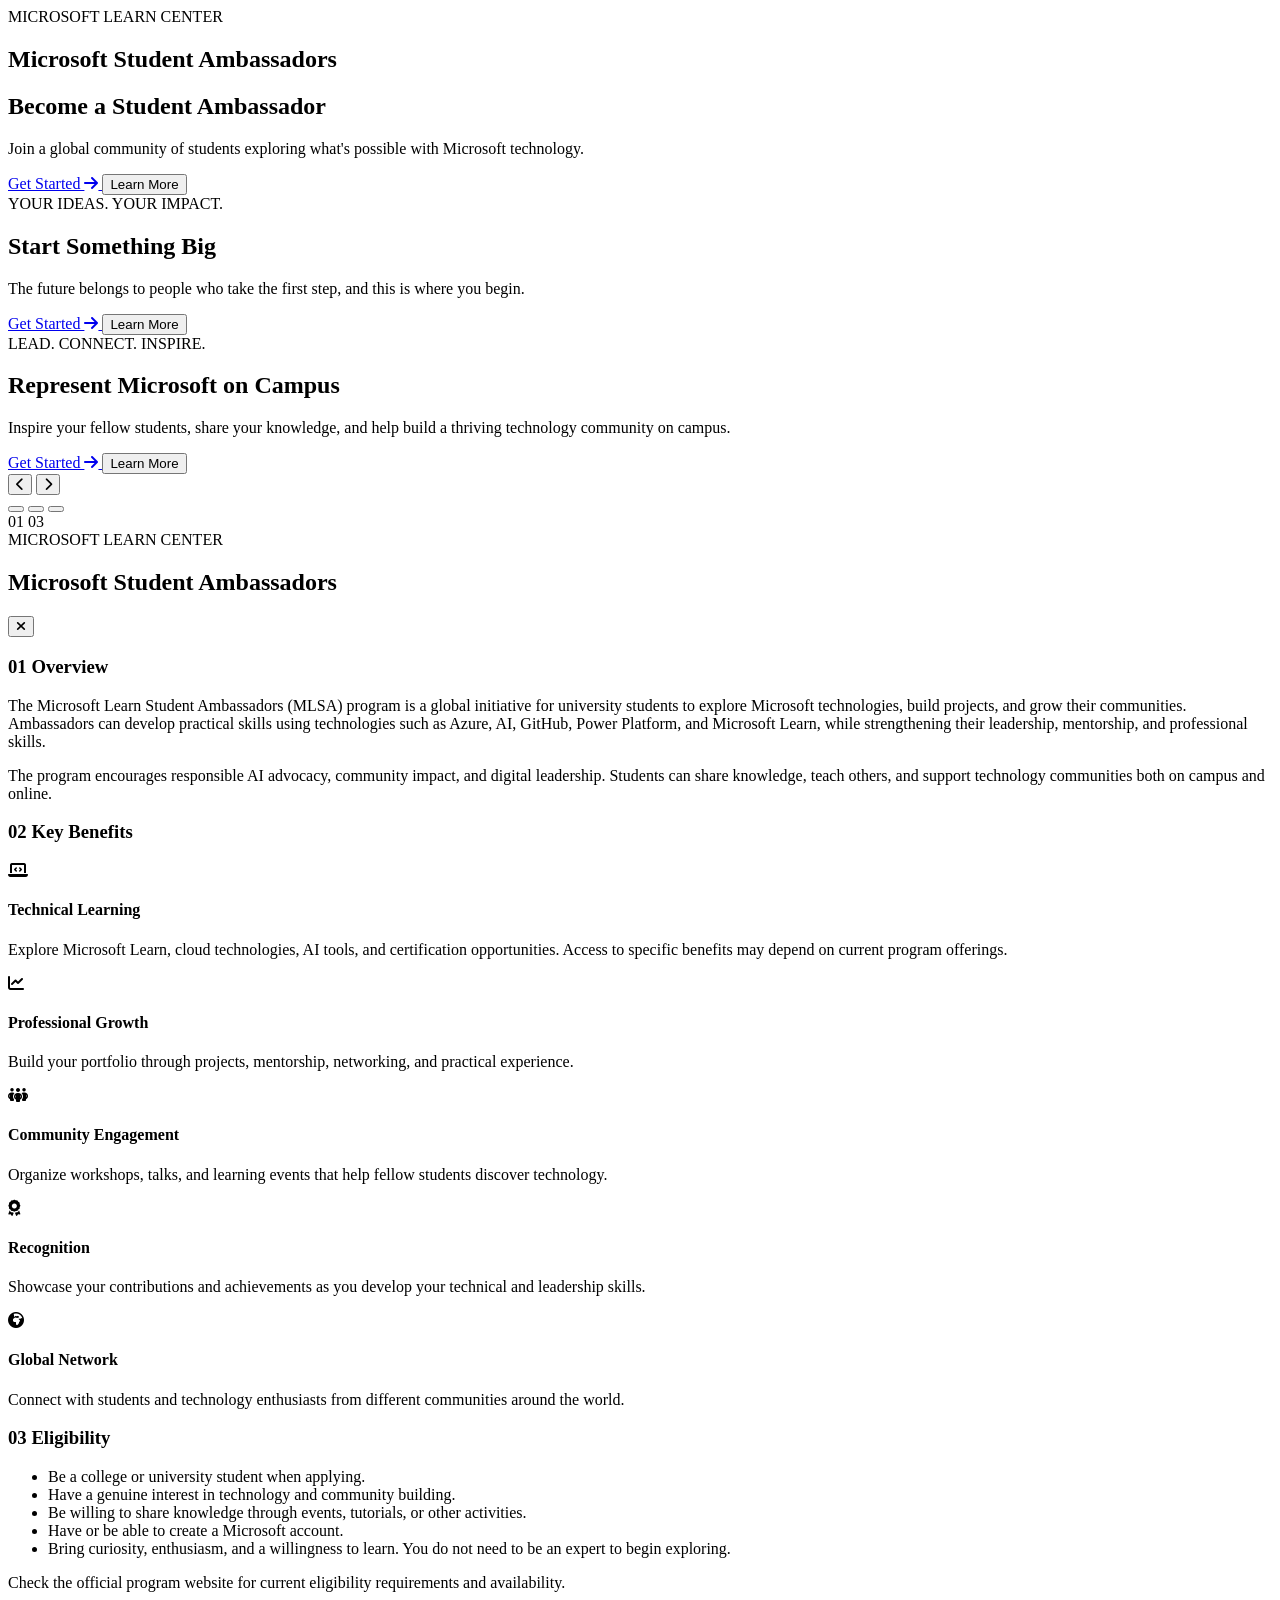
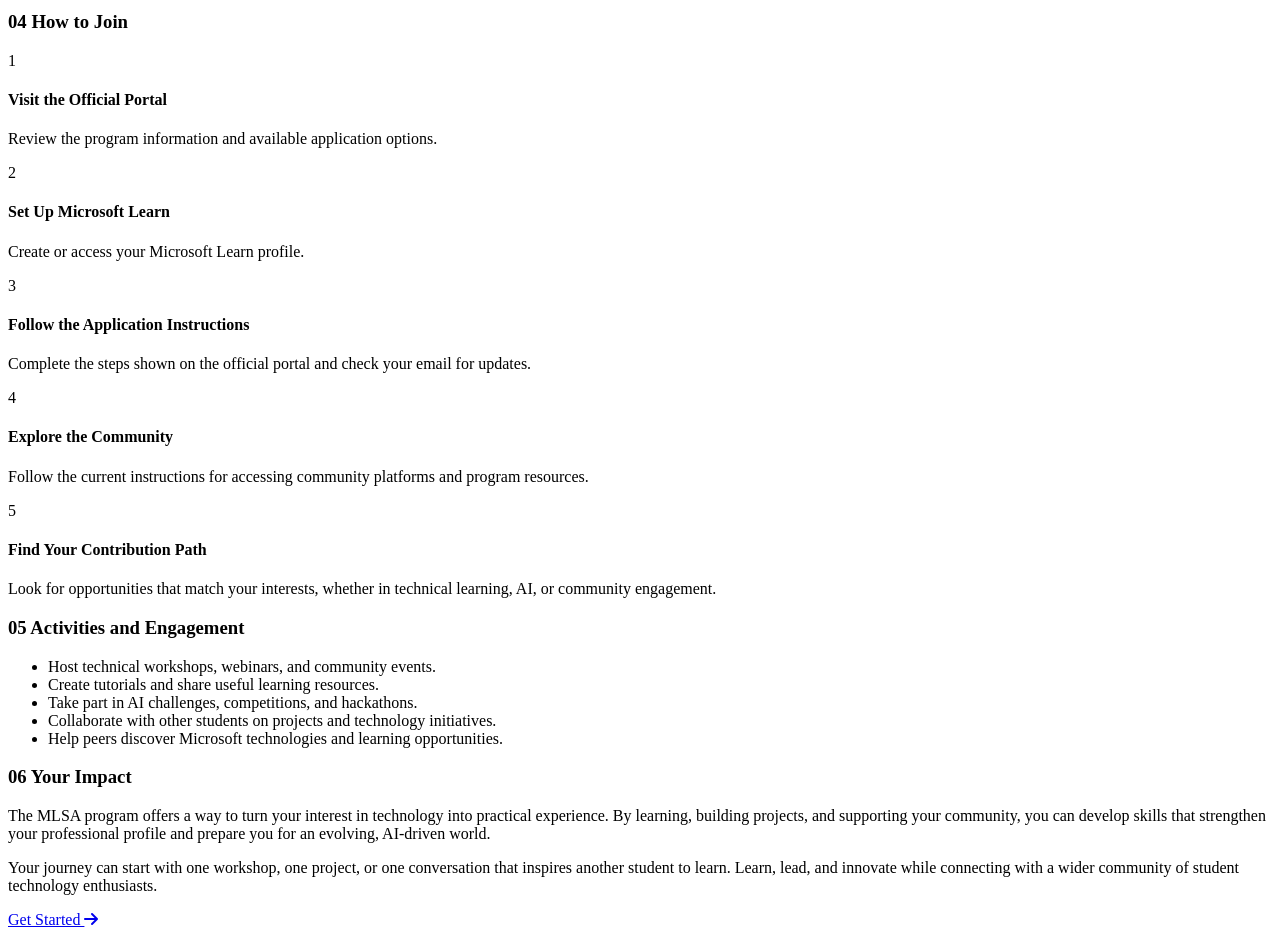
==== ambassadors.html @ e029a420 "Add files via upload" ====
<!DOCTYPE html>
<html lang="en">
<head>
    <meta charset="UTF-8">
    <meta name="viewport" content="width=device-width, initial-scale=1.0">

    <title>Microsoft Student Ambassadors | Adeleke University</title>

    <!-- Google Fonts -->
    <link rel="preconnect" href="https://fonts.googleapis.com">
    <link rel="preconnect" href="https://fonts.gstatic.com" crossorigin>
    <link href="https://fonts.googleapis.com/css2?family=Poppins:wght@300;400;500;600;700;800&display=swap" rel="stylesheet">

    <!-- Font Awesome -->
    <link rel="stylesheet"
          href="https://cdnjs.cloudflare.com/ajax/libs/font-awesome/6.5.2/css/all.min.css">

    <!-- Page CSS -->
    <link rel="stylesheet" href="assets/css/ambassadors.css">
</head>

<body>

    <!-- ================= HERO SLIDER ================= -->

    <section class="ambassador-slider" id="ambassadorSlider">

        <!-- SLIDE 1 -->
        <div class="slide active">

            <div class="slide-background slide-one"></div>

            <div class="slide-overlay"></div>

            <div class="slide-content">

                <span class="slide-label">MICROSOFT LEARN CENTER</span>

                <h1>Microsoft Student Ambassadors</h1>

                <h2>Become a Student Ambassador</h2>

                <p>
                    Join a global community of students exploring what's
                    possible with Microsoft technology.
                </p>

                <div class="slide-buttons">

                    <a href="#get-started" class="slide-btn primary-btn">
                        Get Started
                        <i class="fa-solid fa-arrow-right"></i>
                    </a>

                    <button type="button" class="slide-btn secondary-btn open-info-modal">
                        Learn More
                    </button>

                </div>

            </div>

        </div>


        <!-- SLIDE 2 -->
        <div class="slide">

            <div class="slide-background slide-two"></div>

            <div class="slide-overlay"></div>

            <div class="slide-content">

                <span class="slide-label">YOUR IDEAS. YOUR IMPACT.</span>

                <h1>Start Something Big</h1>

                <p>
                    The future belongs to people who take the first step,
                    and this is where you begin.
                </p>

                <div class="slide-buttons">

                    <a href="#get-started" class="slide-btn primary-btn">
                        Get Started
                        <i class="fa-solid fa-arrow-right"></i>
                    </a>

                    <button type="button" class="slide-btn secondary-btn open-info-modal">
                        Learn More
                    </button>

                </div>

            </div>

        </div>


        <!-- SLIDE 3 -->
        <div class="slide">

            <div class="slide-background slide-three"></div>

            <div class="slide-overlay"></div>

            <div class="slide-content">

                <span class="slide-label">LEAD. CONNECT. INSPIRE.</span>

                <h1>Represent Microsoft on Campus</h1>

                <p>
                    Inspire your fellow students, share your knowledge,
                    and help build a thriving technology community on campus.
                </p>

                <div class="slide-buttons">

                    <a href="#get-started" class="slide-btn primary-btn">
                        Get Started
                        <i class="fa-solid fa-arrow-right"></i>
                    </a>

                    <button type="button" class="slide-btn secondary-btn open-info-modal">
                        Learn More
                    </button>

                </div>

            </div>

        </div>


        <!-- PREVIOUS BUTTON -->
        <button class="slider-arrow prev-arrow"
                id="prevSlide"
                aria-label="Previous slide">

            <i class="fa-solid fa-chevron-left"></i>

        </button>


        <!-- NEXT BUTTON -->
        <button class="slider-arrow next-arrow"
                id="nextSlide"
                aria-label="Next slide">

            <i class="fa-solid fa-chevron-right"></i>

        </button>


        <!-- SLIDE INDICATORS -->
        <div class="slider-dots">

            <button class="slider-dot active"
                    data-slide="0"
                    aria-label="Go to slide 1"></button>

            <button class="slider-dot"
                    data-slide="1"
                    aria-label="Go to slide 2"></button>

            <button class="slider-dot"
                    data-slide="2"
                    aria-label="Go to slide 3"></button>

        </div>


        <!-- SLIDE COUNTER -->
        <div class="slide-counter">

            <span id="currentSlide">01</span>
            <span class="counter-divider"></span>
            <span>03</span>

        </div>

    </section>


	<!-- ================= AMBASSADOR INFORMATION MODAL ================= -->

<div class="info-modal" id="ambassadorInfoModal"
     role="dialog"
     aria-modal="true"
     aria-labelledby="modalTitle"
     aria-hidden="true">

    <div class="info-modal-backdrop" id="modalBackdrop"></div>

    <div class="info-modal-content">

        <!-- TOP BAR -->
        <div class="modal-header">
            <div>
                <span class="modal-eyebrow">MICROSOFT LEARN CENTER</span>
                <h2 id="modalTitle">Microsoft Student Ambassadors</h2>
            </div>

            <button type="button"
                    class="modal-close"
                    id="closeInfoModal"
                    aria-label="Close information">
                <i class="fa-solid fa-xmark"></i>
            </button>
        </div>


        <!-- SCROLLABLE INFORMATION -->
        <div class="modal-body">

            <section class="info-section">
                <h3><span>01</span> Overview</h3>

                <p>
                    The Microsoft Learn Student Ambassadors (MLSA) program
                    is a global initiative for university students to explore
                    Microsoft technologies, build projects, and grow their
                    communities. Ambassadors can develop practical skills
                    using technologies such as Azure, AI, GitHub, Power
                    Platform, and Microsoft Learn, while strengthening their
                    leadership, mentorship, and professional skills.
                </p>

                <p>
                    The program encourages responsible AI advocacy,
                    community impact, and digital leadership. Students can
                    share knowledge, teach others, and support technology
                    communities both on campus and online.
                </p>
            </section>


            <section class="info-section">
                <h3><span>02</span> Key Benefits</h3>

                <div class="benefit-item">
                    <i class="fa-solid fa-laptop-code"></i>
                    <div>
                        <h4>Technical Learning</h4>
                        <p>
                            Explore Microsoft Learn, cloud technologies,
                            AI tools, and certification opportunities.
                            Access to specific benefits may depend on
                            current program offerings.
                        </p>
                    </div>
                </div>

                <div class="benefit-item">
                    <i class="fa-solid fa-chart-line"></i>
                    <div>
                        <h4>Professional Growth</h4>
                        <p>
                            Build your portfolio through projects,
                            mentorship, networking, and practical experience.
                        </p>
                    </div>
                </div>

                <div class="benefit-item">
                    <i class="fa-solid fa-people-group"></i>
                    <div>
                        <h4>Community Engagement</h4>
                        <p>
                            Organize workshops, talks, and learning events
                            that help fellow students discover technology.
                        </p>
                    </div>
                </div>

                <div class="benefit-item">
                    <i class="fa-solid fa-award"></i>
                    <div>
                        <h4>Recognition</h4>
                        <p>
                            Showcase your contributions and achievements
                            as you develop your technical and leadership skills.
                        </p>
                    </div>
                </div>

                <div class="benefit-item">
                    <i class="fa-solid fa-earth-africa"></i>
                    <div>
                        <h4>Global Network</h4>
                        <p>
                            Connect with students and technology enthusiasts
                            from different communities around the world.
                        </p>
                    </div>
                </div>
            </section>


            <section class="info-section">
                <h3><span>03</span> Eligibility</h3>

                <ul class="info-list">
                    <li>Be a college or university student when applying.</li>
                    <li>Have a genuine interest in technology and community building.</li>
                    <li>Be willing to share knowledge through events, tutorials, or other activities.</li>
                    <li>Have or be able to create a Microsoft account.</li>
                    <li>Bring curiosity, enthusiasm, and a willingness to learn. You do not need to be an expert to begin exploring.</li>
                </ul>

                <p class="small-note">
                    Check the official program website for current eligibility
                    requirements and availability.
                </p>
            </section>


            <section class="info-section">
                <h3><span>04</span> How to Join</h3>

                <div class="join-step">
                    <span>1</span>
                    <div>
                        <h4>Visit the Official Portal</h4>
                        <p>Review the program information and available application options.</p>
                    </div>
                </div>

                <div class="join-step">
                    <span>2</span>
                    <div>
                        <h4>Set Up Microsoft Learn</h4>
                        <p>Create or access your Microsoft Learn profile.</p>
                    </div>
                </div>

                <div class="join-step">
                    <span>3</span>
                    <div>
                        <h4>Follow the Application Instructions</h4>
                        <p>Complete the steps shown on the official portal and check your email for updates.</p>
                    </div>
                </div>

                <div class="join-step">
                    <span>4</span>
                    <div>
                        <h4>Explore the Community</h4>
                        <p>Follow the current instructions for accessing community platforms and program resources.</p>
                    </div>
                </div>

                <div class="join-step">
                    <span>5</span>
                    <div>
                        <h4>Find Your Contribution Path</h4>
                        <p>Look for opportunities that match your interests, whether in technical learning, AI, or community engagement.</p>
                    </div>
                </div>
            </section>


            <section class="info-section">
                <h3><span>05</span> Activities and Engagement</h3>

                <ul class="info-list">
                    <li>Host technical workshops, webinars, and community events.</li>
                    <li>Create tutorials and share useful learning resources.</li>
                    <li>Take part in AI challenges, competitions, and hackathons.</li>
                    <li>Collaborate with other students on projects and technology initiatives.</li>
                    <li>Help peers discover Microsoft technologies and learning opportunities.</li>
                </ul>
            </section>


            <section class="info-section">
                <h3><span>06</span> Your Impact</h3>

                <p>
                    The MLSA program offers a way to turn your interest in
                    technology into practical experience. By learning,
                    building projects, and supporting your community, you
                    can develop skills that strengthen your professional
                    profile and prepare you for an evolving, AI-driven world.
                </p>

                <p>
                    Your journey can start with one workshop, one project,
                    or one conversation that inspires another student to learn.
                    Learn, lead, and innovate while connecting with a wider
                    community of student technology enthusiasts.
                </p>
            </section>

        </div>


        <!-- ONLY ACTION AT THE END -->
        <div class="modal-footer">
            <a href="https://studentambassadors.microsoft.com/"
               class="modal-get-started"
               target="_blank"
               rel="noopener noreferrer">
                Get Started
                <i class="fa-solid fa-arrow-right"></i>
            </a>
        </div>

    </div>
</div>

    <!-- PAGE JAVASCRIPT -->
    <script src="assets/js/ambassadors.js"></script>

</body>
</html>
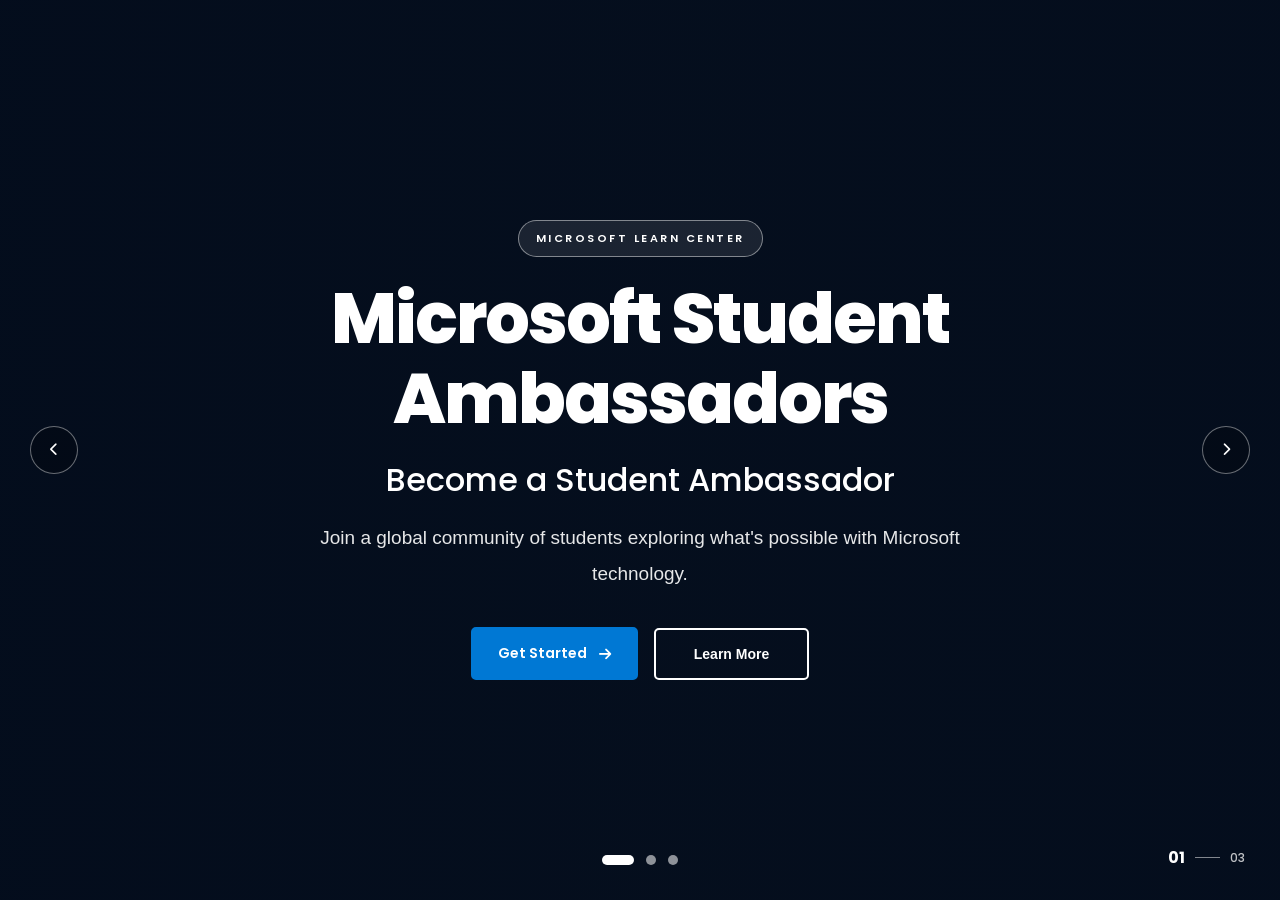
==== commit 8c867f43: "Update ambassadors.html" ====
--- a/ambassadors.html
+++ b/ambassadors.html
@@ -47,7 +47,7 @@
 
                 <div class="slide-buttons">
 
-                    <a href="#get-started" class="slide-btn primary-btn">
+                    <a href="get-started.html" class="slide-btn primary-btn">
                         Get Started
                         <i class="fa-solid fa-arrow-right"></i>
                     </a>
@@ -83,7 +83,7 @@
 
                 <div class="slide-buttons">
 
-                    <a href="#get-started" class="slide-btn primary-btn">
+                    <a href="get-started.html" class="slide-btn primary-btn">
                         Get Started
                         <i class="fa-solid fa-arrow-right"></i>
                     </a>
@@ -119,7 +119,7 @@
 
                 <div class="slide-buttons">
 
-                    <a href="#get-started" class="slide-btn primary-btn">
+                    <a href="get-started.html" class="slide-btn primary-btn">
                         Get Started
                         <i class="fa-solid fa-arrow-right"></i>
                     </a>
@@ -400,7 +400,7 @@
 
         <!-- ONLY ACTION AT THE END -->
         <div class="modal-footer">
-            <a href="https://studentambassadors.microsoft.com/"
+            <a href="get-started.html"
                class="modal-get-started"
                target="_blank"
                rel="noopener noreferrer">
@@ -416,4 +416,4 @@
     <script src="assets/js/ambassadors.js"></script>
 
 </body>
-</html>+</html>
--- a/assets/css/ambassadors.css
+++ b/assets/css/ambassadors.css
@@ -0,0 +1,778 @@
+/* =====================================================
+   MICROSOFT STUDENT AMBASSADORS
+   FULL-SCREEN SLIDER
+===================================================== */
+
+* {
+    margin: 0;
+    padding: 0;
+    box-sizing: border-box;
+}
+
+html,
+body {
+    width: 100%;
+    height: 100%;
+    overflow: hidden;
+    font-family: 'Poppins', sans-serif;
+}
+
+body {
+    background: #07111f;
+}
+
+
+/* ================= SLIDER CONTAINER ================= */
+
+.ambassador-slider {
+    position: relative;
+    width: 100%;
+    height: 100vh;
+    height: 100svh;
+    overflow: hidden;
+    background: #07111f;
+}
+
+
+/* ================= INDIVIDUAL SLIDES ================= */
+
+.slide {
+    position: absolute;
+    inset: 0;
+    display: flex;
+    align-items: center;
+    justify-content: center;
+    visibility: hidden;
+    opacity: 0;
+    transition: opacity 0.8s ease, visibility 0.8s ease;
+    pointer-events: none;
+}
+
+.slide.active {
+    visibility: visible;
+    opacity: 1;
+    pointer-events: auto;
+    z-index: 2;
+}
+
+
+/* ================= BACKGROUND IMAGES ================= */
+
+.slide-background {
+    position: absolute;
+    inset: 0;
+    background-size: cover;
+    background-position: center;
+    transform: scale(1.04);
+    transition: transform 6s ease;
+}
+
+.slide.active .slide-background {
+    transform: scale(1);
+}
+
+
+
+.slide-one {
+    background-image: url("../images/msla1.png");
+}
+
+.slide-two {
+    background-image: url("../images/msla2.png");
+}
+
+.slide-three {
+    background-image: url("../images/msla3.png");
+}
+
+
+/* ================= DARK OVERLAY ================= */
+
+.slide-overlay {
+    position: absolute;
+    inset: 0;
+    background:
+        linear-gradient(
+            90deg,
+            rgba(3, 12, 28, 0.83),
+            rgba(3, 12, 28, 0.55),
+            rgba(3, 12, 28, 0.72)
+        );
+}
+
+
+/* ================= CENTERED CONTENT ================= */
+
+.slide-content {
+    position: relative;
+    z-index: 3;
+    width: min(900px, 85%);
+    margin: auto;
+    text-align: center;
+    color: #ffffff;
+    padding: 30px 10px;
+    transform: translateY(25px);
+    opacity: 0;
+    transition: opacity 0.8s ease 0.2s,
+                transform 0.8s ease 0.2s;
+}
+
+.slide.active .slide-content {
+    opacity: 1;
+    transform: translateY(0);
+}
+
+
+/* ================= SMALL LABEL ================= */
+
+.slide-label {
+    display: inline-block;
+    margin-bottom: 22px;
+    padding: 9px 17px;
+    border: 1px solid rgba(255, 255, 255, 0.45);
+    border-radius: 30px;
+    background: rgba(255, 255, 255, 0.09);
+    color: #ffffff;
+    font-size: 11px;
+    font-weight: 600;
+    letter-spacing: 2.5px;
+}
+
+
+/* ================= HEADINGS ================= */
+
+.slide-content h1 {
+    max-width: 900px;
+    margin: 0 auto 20px;
+    font-size: clamp(36px, 5.5vw, 76px);
+    line-height: 1.13;
+    font-weight: 800;
+    letter-spacing: -2px;
+}
+
+.slide-content h2 {
+    margin-bottom: 17px;
+    font-size: clamp(20px, 2.5vw, 32px);
+    font-weight: 500;
+    line-height: 1.4;
+}
+
+
+/* ================= DESCRIPTION ================= */
+
+.slide-content p {
+    max-width: 700px;
+    margin: 0 auto;
+    color: rgba(255, 255, 255, 0.9);
+    font-size: clamp(15px, 1.5vw, 19px);
+    font-weight: 300;
+    line-height: 1.9;
+}
+
+
+/* ================= BUTTONS ================= */
+
+.slide-buttons {
+    display: flex;
+    justify-content: center;
+    align-items: center;
+    flex-wrap: wrap;
+    gap: 16px;
+    margin-top: 35px;
+}
+
+.slide-btn {
+    min-width: 155px;
+    min-height: 52px;
+    padding: 14px 25px;
+    display: inline-flex;
+    align-items: center;
+    justify-content: center;
+    gap: 12px;
+    border: 2px solid #ffffff;
+    border-radius: 5px;
+    text-decoration: none;
+    font-size: 14px;
+    font-weight: 600;
+    transition: all 0.3s ease;
+}
+
+.primary-btn {
+    background: #0078d4;
+    border-color: #0078d4;
+    color: #ffffff;
+}
+
+.primary-btn:hover {
+    background: #106ebe;
+    border-color: #106ebe;
+    transform: translateY(-3px);
+    box-shadow: 0 8px 22px rgba(0, 120, 212, 0.3);
+}
+
+.secondary-btn {
+    background: transparent;
+    color: #ffffff;
+}
+
+.secondary-btn:hover {
+    background: #ffffff;
+    color: #142238;
+    transform: translateY(-3px);
+}
+
+
+/* ================= SLIDER ARROWS ================= */
+
+.slider-arrow {
+    position: absolute;
+    top: 50%;
+    z-index: 5;
+    width: 48px;
+    height: 48px;
+    display: flex;
+    align-items: center;
+    justify-content: center;
+    border: 1px solid rgba(255, 255, 255, 0.4);
+    border-radius: 50%;
+    background: rgba(0, 0, 0, 0.2);
+    color: #ffffff;
+    cursor: pointer;
+    transform: translateY(-50%);
+    transition: background 0.3s ease, border-color 0.3s ease;
+}
+
+.slider-arrow:hover {
+    background: #0078d4;
+    border-color: #0078d4;
+}
+
+.prev-arrow {
+    left: 30px;
+}
+
+.next-arrow {
+    right: 30px;
+}
+
+
+/* ================= SLIDER DOTS ================= */
+
+.slider-dots {
+    position: absolute;
+    z-index: 5;
+    bottom: 35px;
+    left: 50%;
+    display: flex;
+    align-items: center;
+    gap: 12px;
+    transform: translateX(-50%);
+}
+
+.slider-dot {
+    width: 10px;
+    height: 10px;
+    padding: 0;
+    border: none;
+    border-radius: 20px;
+    background: rgba(255, 255, 255, 0.55);
+    cursor: pointer;
+    transition: width 0.3s ease, background 0.3s ease;
+}
+
+.slider-dot.active {
+    width: 32px;
+    background: #ffffff;
+}
+
+
+/* ================= SLIDE COUNTER ================= */
+
+.slide-counter {
+    position: absolute;
+    z-index: 5;
+    right: 35px;
+    bottom: 30px;
+    display: flex;
+    align-items: center;
+    gap: 10px;
+    color: rgba(255, 255, 255, 0.75);
+    font-size: 12px;
+    font-weight: 500;
+}
+
+#currentSlide {
+    color: #ffffff;
+    font-size: 16px;
+    font-weight: 700;
+}
+
+.counter-divider {
+    width: 25px;
+    height: 1px;
+    background: rgba(255, 255, 255, 0.5);
+}
+
+
+/* ================= TABLET ================= */
+
+@media (max-width: 900px) {
+
+    .slide-content {
+        width: 82%;
+    }
+
+    .prev-arrow {
+        left: 18px;
+    }
+
+    .next-arrow {
+        right: 18px;
+    }
+
+    .slider-arrow {
+        width: 42px;
+        height: 42px;
+    }
+
+}
+
+
+/* ================= MOBILE ================= */
+
+@media (max-width: 600px) {
+
+    .slide-content {
+        width: 88%;
+        padding: 20px 0;
+    }
+
+    .slide-label {
+        margin-bottom: 20px;
+        padding: 8px 12px;
+        font-size: 9px;
+        letter-spacing: 1.5px;
+    }
+
+    .slide-content h1 {
+        margin-bottom: 18px;
+        font-size: clamp(32px, 9vw, 48px);
+        letter-spacing: -1px;
+        line-height: 1.15;
+    }
+
+    .slide-content h2 {
+        font-size: 21px;
+    }
+
+    .slide-content p {
+        font-size: 14px;
+        line-height: 1.8;
+    }
+
+    .slide-buttons {
+        flex-direction: column;
+        gap: 12px;
+        margin-top: 27px;
+    }
+
+    .slide-btn {
+        width: 190px;
+        min-height: 48px;
+        padding: 12px 18px;
+        font-size: 13px;
+    }
+
+    .slider-arrow {
+        top: auto;
+        bottom: 24px;
+        width: 38px;
+        height: 38px;
+        transform: none;
+    }
+
+    .prev-arrow {
+        left: 18px;
+    }
+
+    .next-arrow {
+        right: 18px;
+    }
+
+    .slider-dots {
+        bottom: 38px;
+        gap: 8px;
+    }
+
+    .slide-counter {
+        display: none;
+    }
+
+}
+
+
+/* ================= REDUCED MOTION ================= */
+
+@media (prefers-reduced-motion: reduce) {
+
+    *,
+    *::before,
+    *::after {
+        transition-duration: 0.01ms !important;
+    }
+
+}
+
+/* =====================================================
+   AMBASSADOR INFORMATION POP-UP
+===================================================== */
+
+.info-modal {
+    position: fixed;
+    inset: 0;
+    z-index: 10000;
+    display: flex;
+    align-items: center;
+    justify-content: center;
+    padding: 24px;
+    opacity: 0;
+    visibility: hidden;
+    pointer-events: none;
+    transition: opacity 0.3s ease, visibility 0.3s ease;
+}
+
+.info-modal.is-open {
+    opacity: 1;
+    visibility: visible;
+    pointer-events: auto;
+}
+
+.info-modal-backdrop {
+    position: absolute;
+    inset: 0;
+    background: rgba(3, 10, 22, 0.82);
+    backdrop-filter: blur(7px);
+}
+
+.info-modal-content {
+    position: relative;
+    z-index: 1;
+    display: flex;
+    flex-direction: column;
+    width: min(850px, 100%);
+    max-height: 88vh;
+    max-height: 88dvh;
+    background: #ffffff;
+    color: #263244;
+    border-radius: 14px;
+    overflow: hidden;
+    box-shadow: 0 25px 90px rgba(0, 0, 0, 0.35);
+    transform: translateY(20px);
+    transition: transform 0.3s ease;
+}
+
+.info-modal.is-open .info-modal-content {
+    transform: translateY(0);
+}
+
+
+/* HEADER */
+
+.modal-header {
+    display: flex;
+    align-items: center;
+    justify-content: space-between;
+    gap: 20px;
+    padding: 25px 30px;
+    background: #f6f9fc;
+    border-bottom: 1px solid #e5eaf0;
+}
+
+.modal-eyebrow {
+    display: block;
+    margin-bottom: 7px;
+    color: #0078d4;
+    font-size: 10px;
+    font-weight: 700;
+    letter-spacing: 2px;
+}
+
+.modal-header h2 {
+    color: #17263b;
+    font-size: clamp(20px, 3vw, 28px);
+    line-height: 1.3;
+}
+
+.modal-close {
+    flex: 0 0 42px;
+    width: 42px;
+    height: 42px;
+    display: flex;
+    align-items: center;
+    justify-content: center;
+    border: none;
+    border-radius: 50%;
+    background: #e8eef5;
+    color: #263244;
+    font-size: 20px;
+    cursor: pointer;
+    transition: background 0.2s ease, color 0.2s ease;
+}
+
+.modal-close:hover {
+    background: #0078d4;
+    color: #ffffff;
+}
+
+
+/* SCROLLABLE CONTENT */
+
+.modal-body {
+    padding: 12px 30px 30px;
+    overflow-y: auto;
+    overscroll-behavior: contain;
+    scrollbar-width: thin;
+    scrollbar-color: #aebed0 #f1f4f8;
+}
+
+.info-section {
+    padding: 25px 0;
+    border-bottom: 1px solid #e7edf3;
+    scroll-margin-top: 20px;
+}
+
+.info-section:last-child {
+    border-bottom: none;
+}
+
+.info-section h3 {
+    display: flex;
+    align-items: center;
+    gap: 12px;
+    margin-bottom: 17px;
+    color: #17263b;
+    font-size: 21px;
+    font-weight: 700;
+}
+
+.info-section h3 span {
+    color: #0078d4;
+    font-size: 12px;
+    font-weight: 700;
+    letter-spacing: 1px;
+}
+
+.info-section p {
+    margin-bottom: 13px;
+    color: #586678;
+    font-size: 14px;
+    line-height: 1.9;
+}
+
+.info-section p:last-child {
+    margin-bottom: 0;
+}
+
+
+/* BENEFIT ITEMS */
+
+.benefit-item {
+    display: flex;
+    align-items: flex-start;
+    gap: 16px;
+    padding: 16px 0;
+    border-bottom: 1px solid #edf1f5;
+}
+
+.benefit-item:last-child {
+    border-bottom: none;
+}
+
+.benefit-item > i {
+    flex: 0 0 42px;
+    width: 42px;
+    height: 42px;
+    display: flex;
+    align-items: center;
+    justify-content: center;
+    border-radius: 10px;
+    background: #eaf4ff;
+    color: #0078d4;
+    font-size: 17px;
+}
+
+.benefit-item h4,
+.join-step h4 {
+    margin-bottom: 5px;
+    color: #263244;
+    font-size: 15px;
+    font-weight: 700;
+}
+
+.benefit-item p,
+.join-step p {
+    margin: 0;
+    color: #647286;
+    font-size: 13px;
+    line-height: 1.8;
+}
+
+
+/* ELIGIBILITY AND ACTIVITY LISTS */
+
+.info-list {
+    padding-left: 22px;
+    color: #586678;
+}
+
+.info-list li {
+    margin-bottom: 12px;
+    padding-left: 5px;
+    font-size: 14px;
+    line-height: 1.8;
+}
+
+.info-list li::marker {
+    color: #0078d4;
+}
+
+.small-note {
+    margin-top: 18px !important;
+    padding: 13px 15px;
+    border-left: 3px solid #0078d4;
+    background: #f2f7fc;
+    font-size: 12px !important;
+}
+
+
+/* JOINING STEPS */
+
+.join-step {
+    display: flex;
+    align-items: flex-start;
+    gap: 15px;
+    margin-bottom: 22px;
+}
+
+.join-step:last-child {
+    margin-bottom: 0;
+}
+
+.join-step > span {
+    flex: 0 0 32px;
+    width: 32px;
+    height: 32px;
+    display: flex;
+    align-items: center;
+    justify-content: center;
+    border-radius: 50%;
+    background: #0078d4;
+    color: #ffffff;
+    font-size: 13px;
+    font-weight: 700;
+}
+
+.join-step > div {
+    padding-top: 3px;
+}
+
+
+/* FOOTER AND GET STARTED BUTTON */
+
+.modal-footer {
+    display: flex;
+    justify-content: flex-end;
+    padding: 18px 30px;
+    background: #f6f9fc;
+    border-top: 1px solid #e5eaf0;
+}
+
+.modal-get-started {
+    display: inline-flex;
+    align-items: center;
+    justify-content: center;
+    gap: 12px;
+    min-height: 48px;
+    padding: 13px 24px;
+    border-radius: 5px;
+    background: #0078d4;
+    color: #ffffff;
+    text-decoration: none;
+    font-size: 14px;
+    font-weight: 600;
+    transition: background 0.2s ease, transform 0.2s ease;
+}
+
+.modal-get-started:hover {
+    background: #005a9e;
+    transform: translateY(-2px);
+}
+
+
+/* MOBILE */
+
+@media (max-width: 600px) {
+
+    .info-modal {
+        padding: 10px;
+    }
+
+    .info-modal-content {
+        max-height: 94vh;
+        max-height: 94dvh;
+        border-radius: 10px;
+    }
+
+    .modal-header {
+        padding: 18px;
+        gap: 12px;
+    }
+
+    .modal-header h2 {
+        font-size: 20px;
+    }
+
+    .modal-close {
+        flex-basis: 38px;
+        width: 38px;
+        height: 38px;
+    }
+
+    .modal-body {
+        padding: 8px 20px 22px;
+    }
+
+    .info-section {
+        padding: 22px 0;
+    }
+
+    .info-section h3 {
+        font-size: 19px;
+    }
+
+    .info-section p,
+    .info-list li {
+        font-size: 13px;
+    }
+
+    .modal-footer {
+        padding: 14px 20px;
+    }
+
+    .modal-get-started {
+        width: 100%;
+    }
+
+}
+
+
+/* ACCESSIBILITY */
+
+@media (prefers-reduced-motion: reduce) {
+    .info-modal,
+    .info-modal-content,
+    .modal-close,
+    .modal-get-started {
+        transition: none;
+    }
+}
